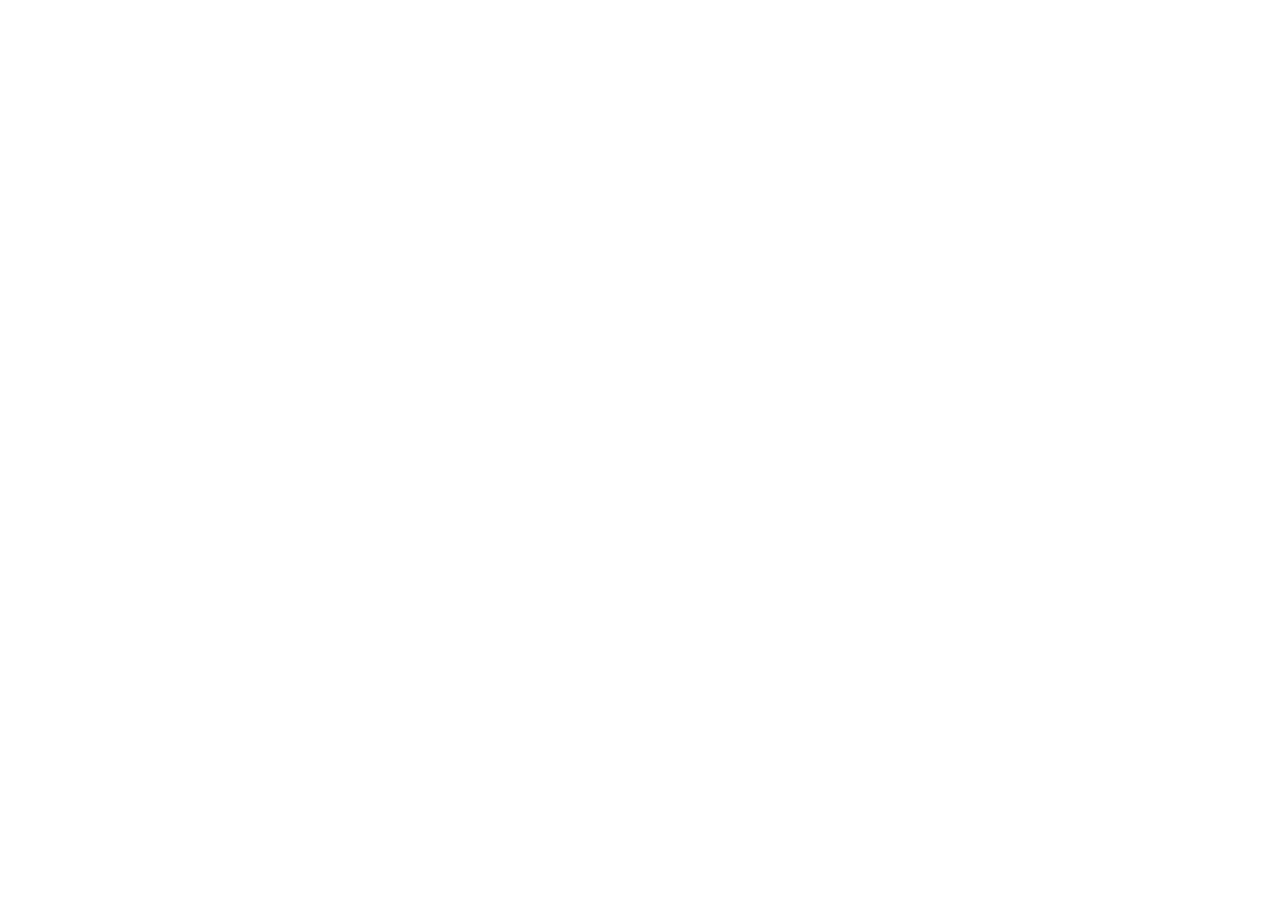
==== public/index.html @ ce5c888d "Add animations & polish: confetti, Dutch flash, card flips, glows - Winner confetti + a big 'DUTCH!'" ====
<!doctype html>
<html lang="en">
<head>
<meta charset="UTF-8" />
<meta name="viewport" content="width=device-width, initial-scale=1.0, viewport-fit=cover" />
<title>Dutch</title>
<link rel="stylesheet" href="/style.css" />
</head>
<body>
<div id="app"></div>
<div id="modal-root"></div>
<div id="panel-root"></div>
<div id="tutorial-root"></div>
<div id="toast-root"></div>
<div id="fx-root"></div>
<script src="/client.js"></script>
</body>
</html>
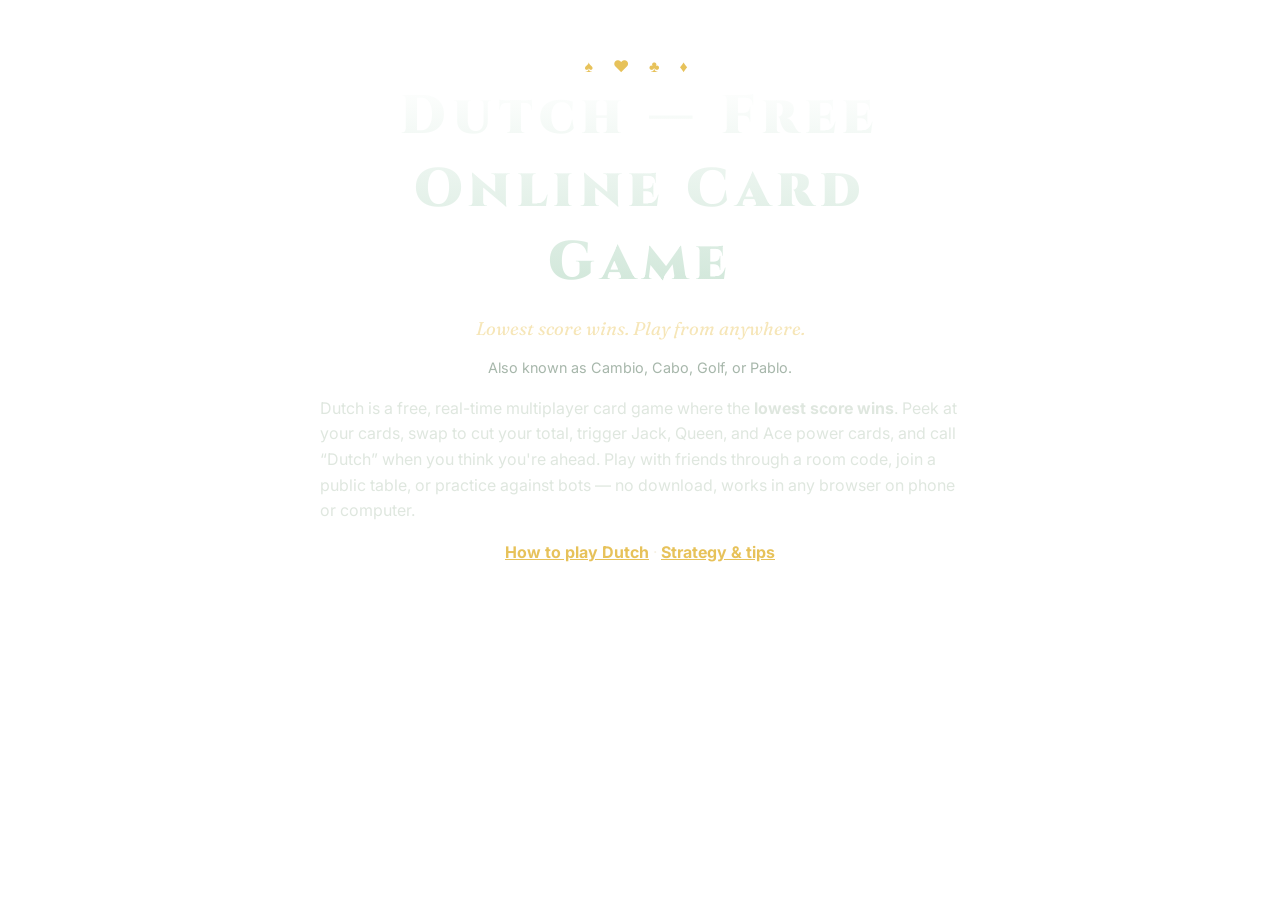
==== commit a515a24b: "SEO: crawlable homepage + strategy guide page - Homepage was a JS app with an empty <body>, so non-r" ====
--- a/public/index.html
+++ b/public/index.html
@@ -3,16 +3,89 @@
 <head>
 <meta charset="UTF-8" />
 <meta name="viewport" content="width=device-width, initial-scale=1.0, viewport-fit=cover" />
-<title>Dutch</title>
+<title>Dutch — Free Online Card Game (a.k.a. Cambio, Cabo, Golf)</title>
+<meta name="description" content="Play Dutch free online — the real-time multiplayer card game where the lowest score wins. Also known as Cambio, Cabo, Pablo or Cactus, and a variant of the Golf card game. Peek, swap, match, and call Dutch with friends or bots, on any device." />
+<meta name="keywords" content="dutch card game, cambio, cabo, pablo, cactus, golf card game, play cambio online, play cabo online free, lowest score card game, multiplayer card game" />
+<link rel="canonical" href="https://dutchcardgame.com/" />
+<meta name="theme-color" content="#0b4d31" />
+<link rel="icon" type="image/svg+xml" href="/favicon.svg" />
+<link rel="apple-touch-icon" href="/favicon.svg" />
+<link rel="manifest" href="/manifest.webmanifest" />
+<meta name="apple-mobile-web-app-capable" content="yes" />
+<meta name="apple-mobile-web-app-status-bar-style" content="black-translucent" />
+<meta name="apple-mobile-web-app-title" content="Dutch" />
+<!-- Social / link previews -->
+<meta property="og:type" content="website" />
+<meta property="og:site_name" content="Dutch" />
+<meta property="og:title" content="Dutch — Lowest Score Wins" />
+<meta property="og:description" content="A real-time multiplayer card game. Peek, swap, match, call Dutch. Play free with friends or bots." />
+<meta property="og:url" content="https://dutchcardgame.com/" />
+<meta property="og:image" content="https://dutchcardgame.com/og.png" />
+<meta property="og:image:width" content="1200" />
+<meta property="og:image:height" content="630" />
+<meta property="og:image:alt" content="Dutch — lowest score wins" />
+<meta name="twitter:card" content="summary_large_image" />
+<meta name="twitter:title" content="Dutch — Lowest Score Wins" />
+<meta name="twitter:description" content="A real-time multiplayer card game. Peek, swap, match, call Dutch. Play free with friends or bots." />
+<meta name="twitter:image" content="https://dutchcardgame.com/og.png" />
+<link rel="preconnect" href="https://fonts.googleapis.com" />
+<link rel="preconnect" href="https://fonts.gstatic.com" crossorigin />
+<link rel="stylesheet" href="https://fonts.googleapis.com/css2?family=Cinzel:wght@500;600;700;900&family=Inter:wght@400;500;600;700;800&family=Fraunces:ital,opsz,wght@1,9..144,500;0,9..144,500&display=swap" />
 <link rel="stylesheet" href="/style.css" />
+<script type="application/ld+json">
+{
+  "@context": "https://schema.org",
+  "@type": "VideoGame",
+  "name": "Dutch",
+  "alternateName": ["Cambio", "Cabo", "Pablo", "Cactus", "Golf card game"],
+  "url": "https://dutchcardgame.com/",
+  "description": "Free real-time multiplayer card game where the lowest score wins. Also known as Cambio, Cabo, Pablo, or Cactus, and a modern variant of the Golf card game. Play with friends or bots in any browser.",
+  "genre": ["Card game", "Multiplayer"],
+  "playMode": ["MultiPlayer", "SinglePlayer"],
+  "gamePlatform": "Web browser",
+  "applicationCategory": "GameApplication",
+  "operatingSystem": "Any",
+  "inLanguage": ["en", "es", "fr", "de", "zh"],
+  "offers": { "@type": "Offer", "price": "0", "priceCurrency": "USD" },
+  "numberOfPlayers": { "@type": "QuantitativeValue", "minValue": 2, "maxValue": 8 }
+}
+</script>
+<style>
+  /* Static hero shown to crawlers and during load; the app replaces #app on boot. */
+  .seo-hero { max-width: 640px; margin: 0 auto; padding: 48px 24px; text-align: center;
+    font-family: "Inter", -apple-system, BlinkMacSystemFont, "Segoe UI", Roboto, sans-serif; color: #f6f1e4; }
+  .seo-hero h1 { font-family: "Cinzel", serif; font-weight: 900; letter-spacing: 0.12em;
+    font-size: clamp(2.2rem, 9vw, 3.4rem); margin: 4px 0; background: linear-gradient(180deg, #fff, #cfe6d8);
+    -webkit-background-clip: text; background-clip: text; color: transparent; }
+  .seo-hero .lead { font-family: "Fraunces", Georgia, serif; font-style: italic; color: #f6e6b8; font-size: 1.15rem; }
+  .seo-hero .aka { color: #a7b7ab; font-size: 0.9rem; margin-top: 4px; }
+  .seo-hero p.about { color: #dfe7df; line-height: 1.6; margin-top: 20px; text-align: left; }
+  .seo-hero a { color: #e7c25a; font-weight: 700; }
+  .seo-hero .links { margin-top: 18px; }
+</style>
 </head>
 <body>
-<div id="app"></div>
+<div id="app">
+  <div class="seo-hero">
+    <div style="color:#e7c25a; letter-spacing:8px;">&spades; &hearts; &clubs; &diams;</div>
+    <h1>Dutch — Free Online Card Game</h1>
+    <p class="lead">Lowest score wins. Play from anywhere.</p>
+    <p class="aka">Also known as Cambio, Cabo, Golf, or Pablo.</p>
+    <p class="about">Dutch is a free, real-time multiplayer card game where the <strong>lowest score wins</strong>.
+      Peek at your cards, swap to cut your total, trigger Jack, Queen, and Ace power cards, and call “Dutch”
+      when you think you're ahead. Play with friends through a room code, join a public table, or practice
+      against bots — no download, works in any browser on phone or computer.</p>
+    <p class="links"><a href="/rules.html">How to play Dutch</a> · <a href="/strategy.html">Strategy &amp; tips</a></p>
+    <noscript><p>Please enable JavaScript to play Dutch.</p></noscript>
+  </div>
+</div>
 <div id="modal-root"></div>
 <div id="panel-root"></div>
 <div id="tutorial-root"></div>
-<div id="toast-root"></div>
+<div id="toast-root" role="status" aria-live="polite"></div>
 <div id="fx-root"></div>
 <script src="/client.js"></script>
+<!-- Cloudflare Web Analytics (cookieless) -->
+<script defer src="https://static.cloudflareinsights.com/beacon.min.js" data-cf-beacon='{"token": "839f33e78adf429aa06d0858072ff743"}'></script>
 </body>
 </html>
